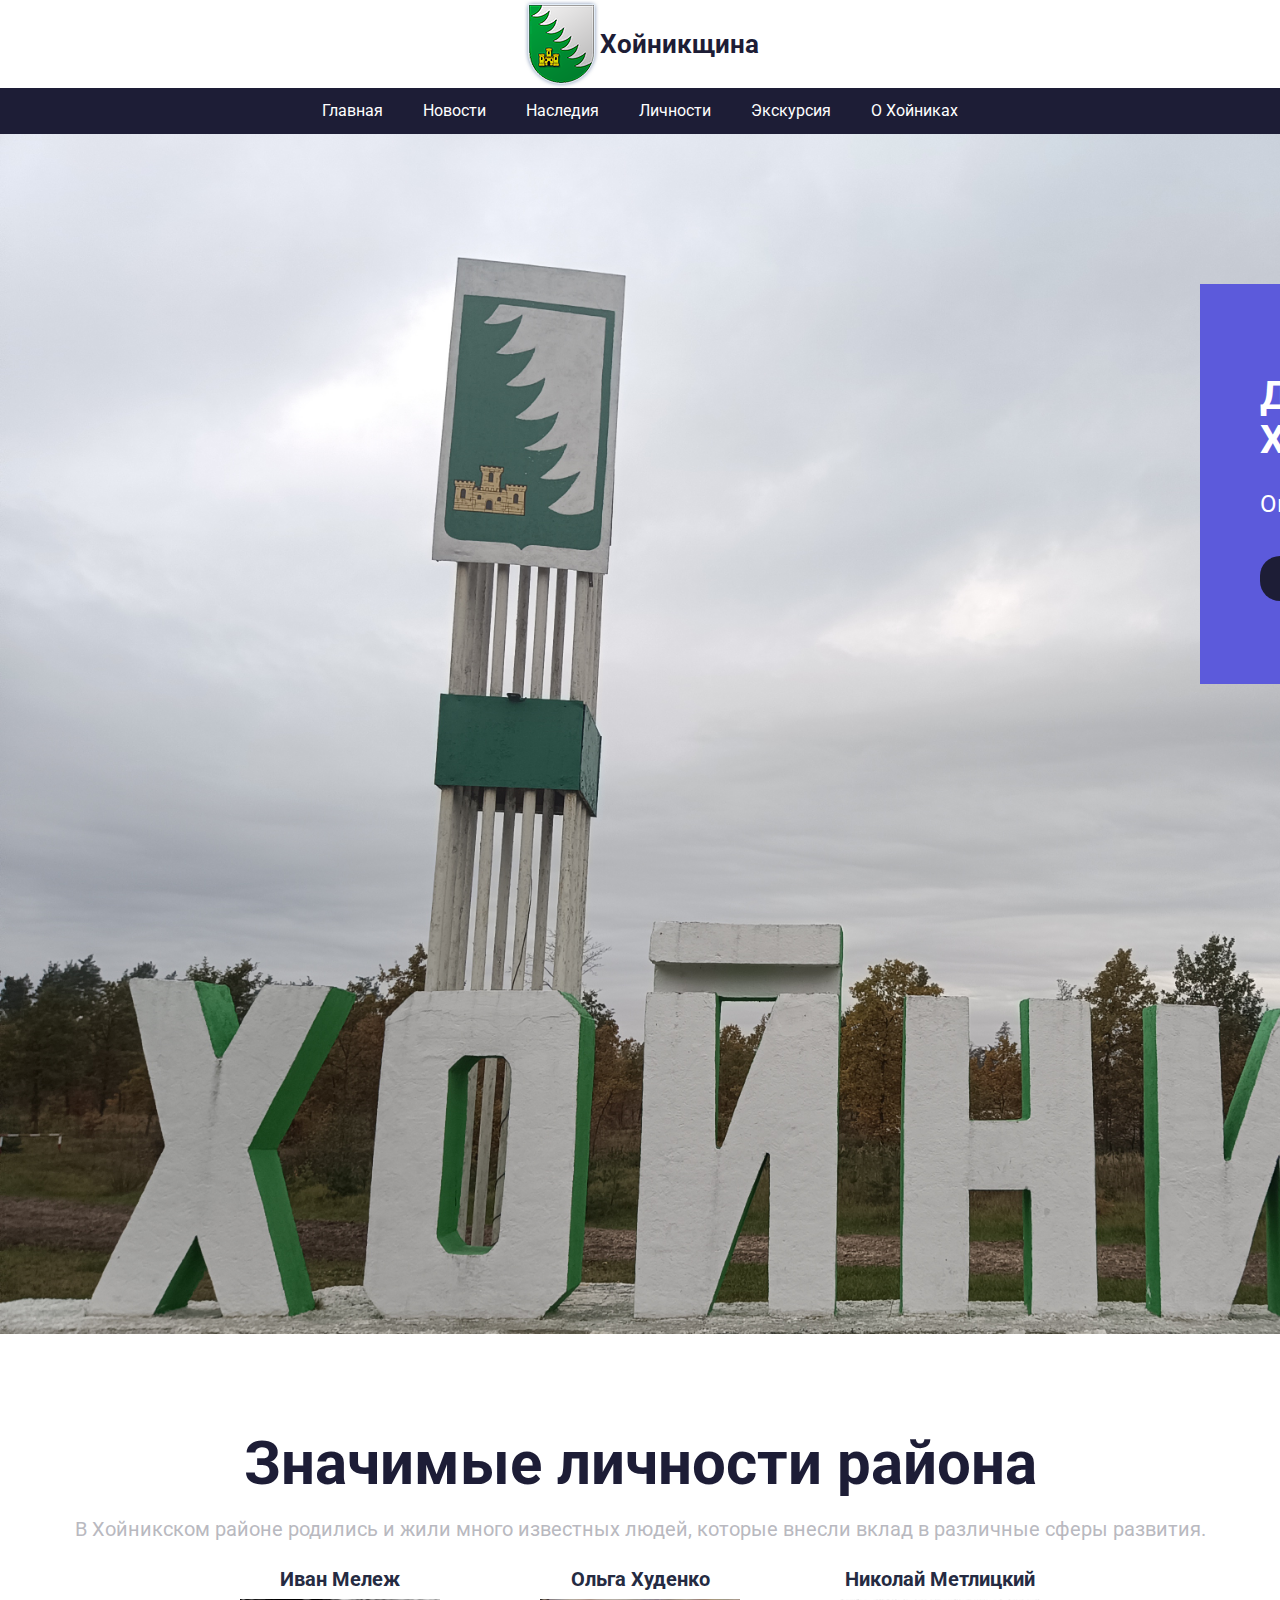
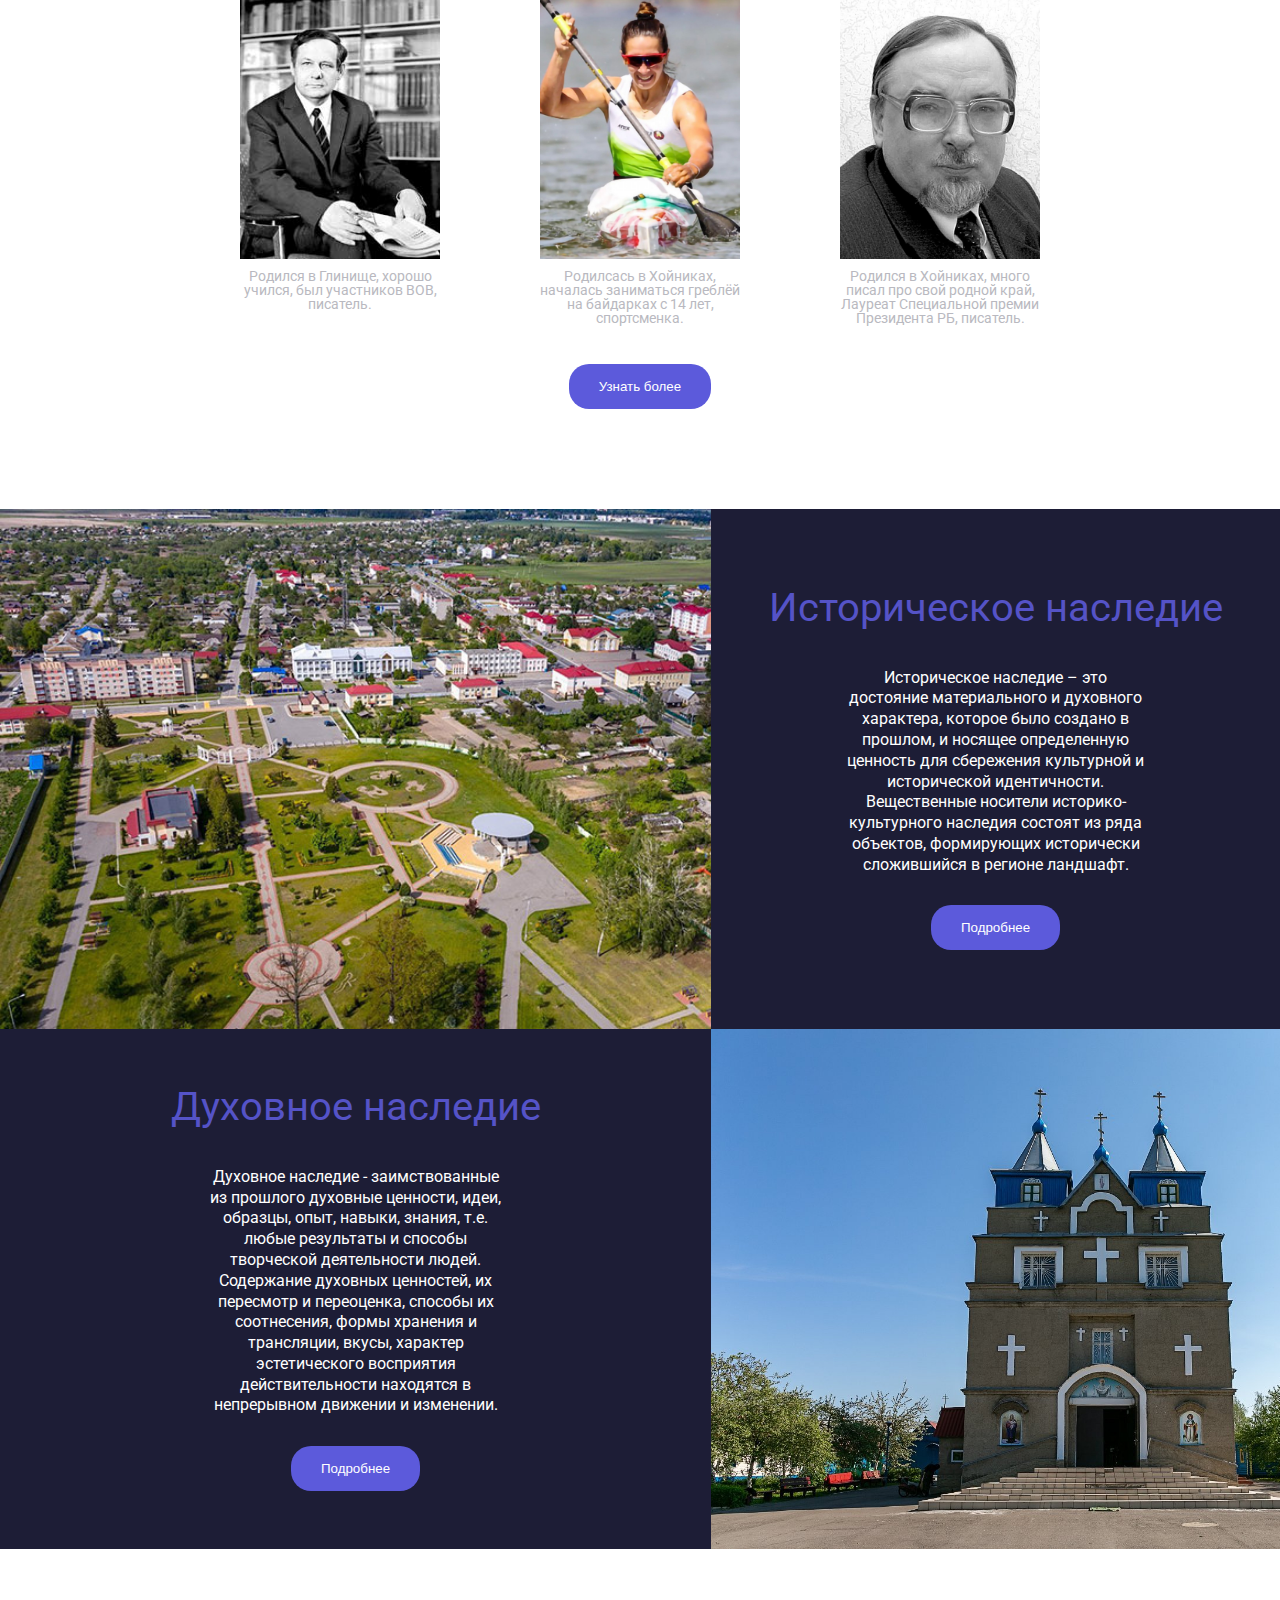
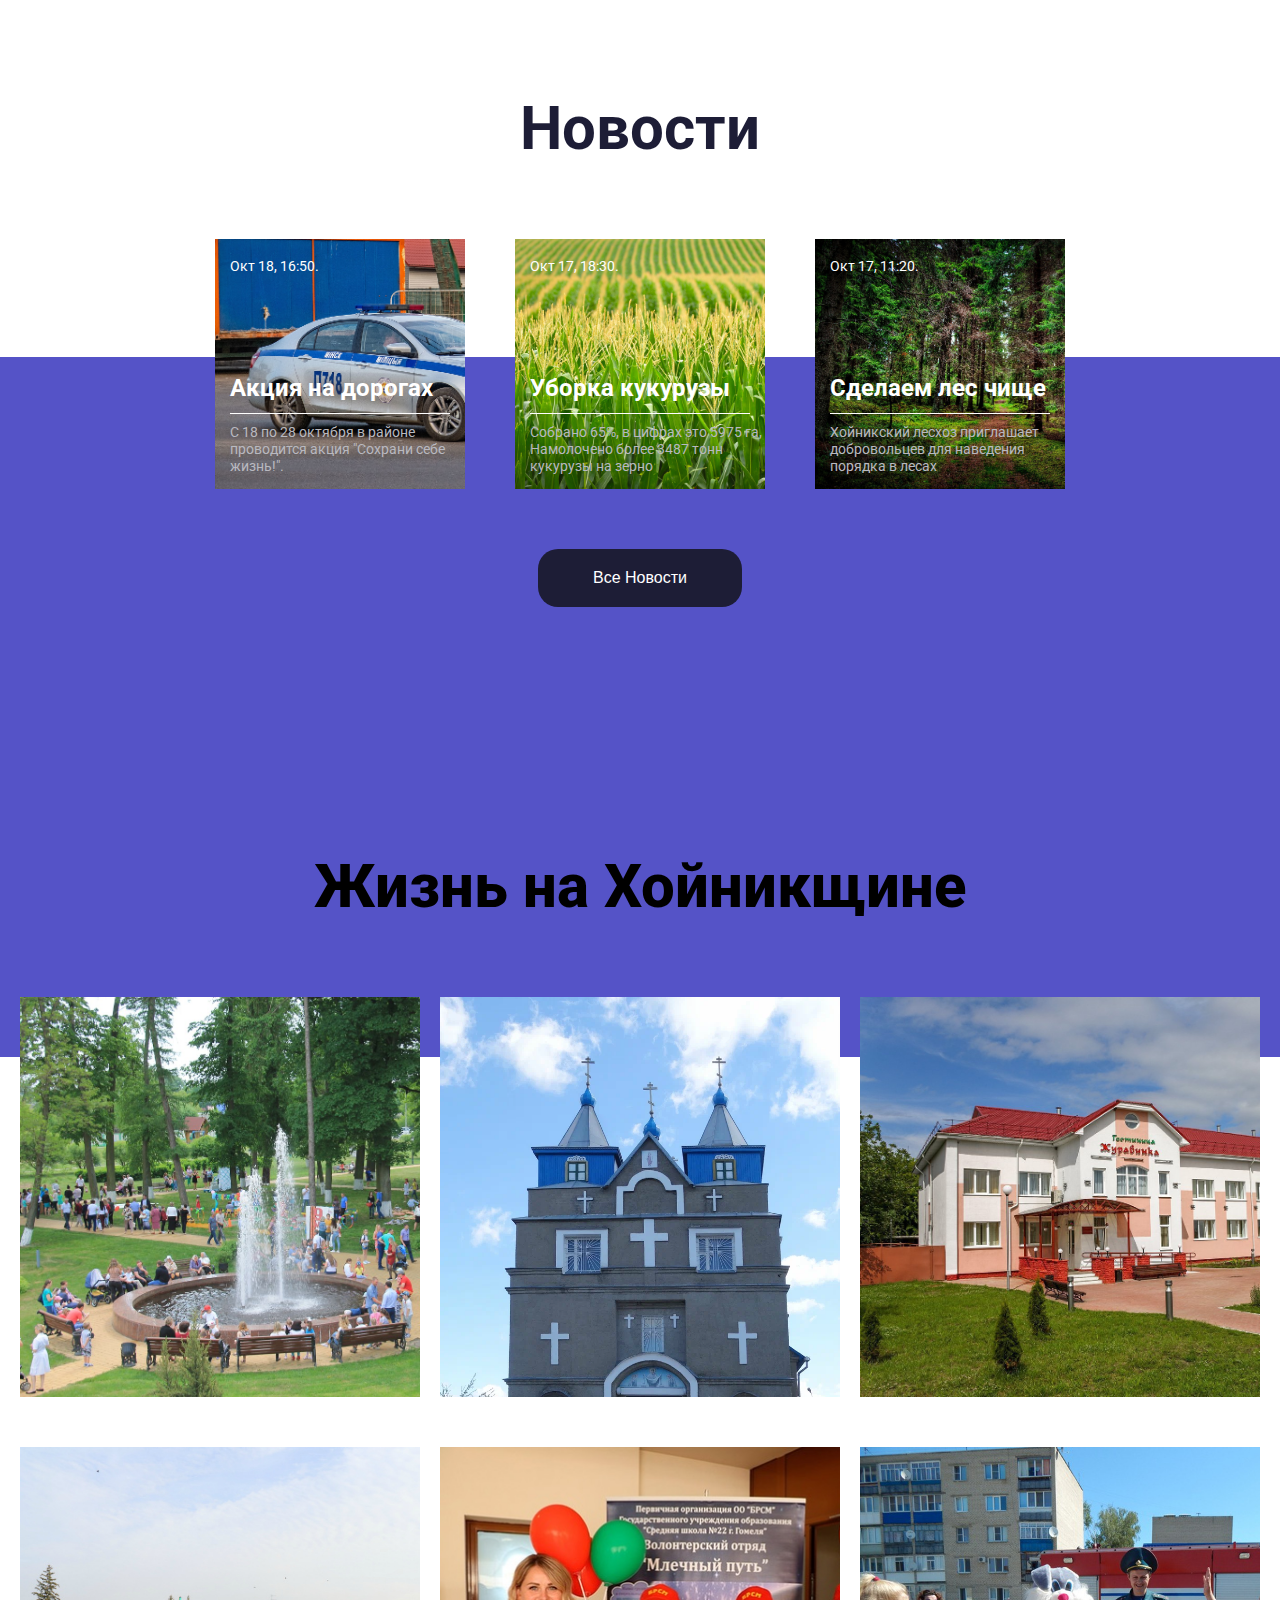
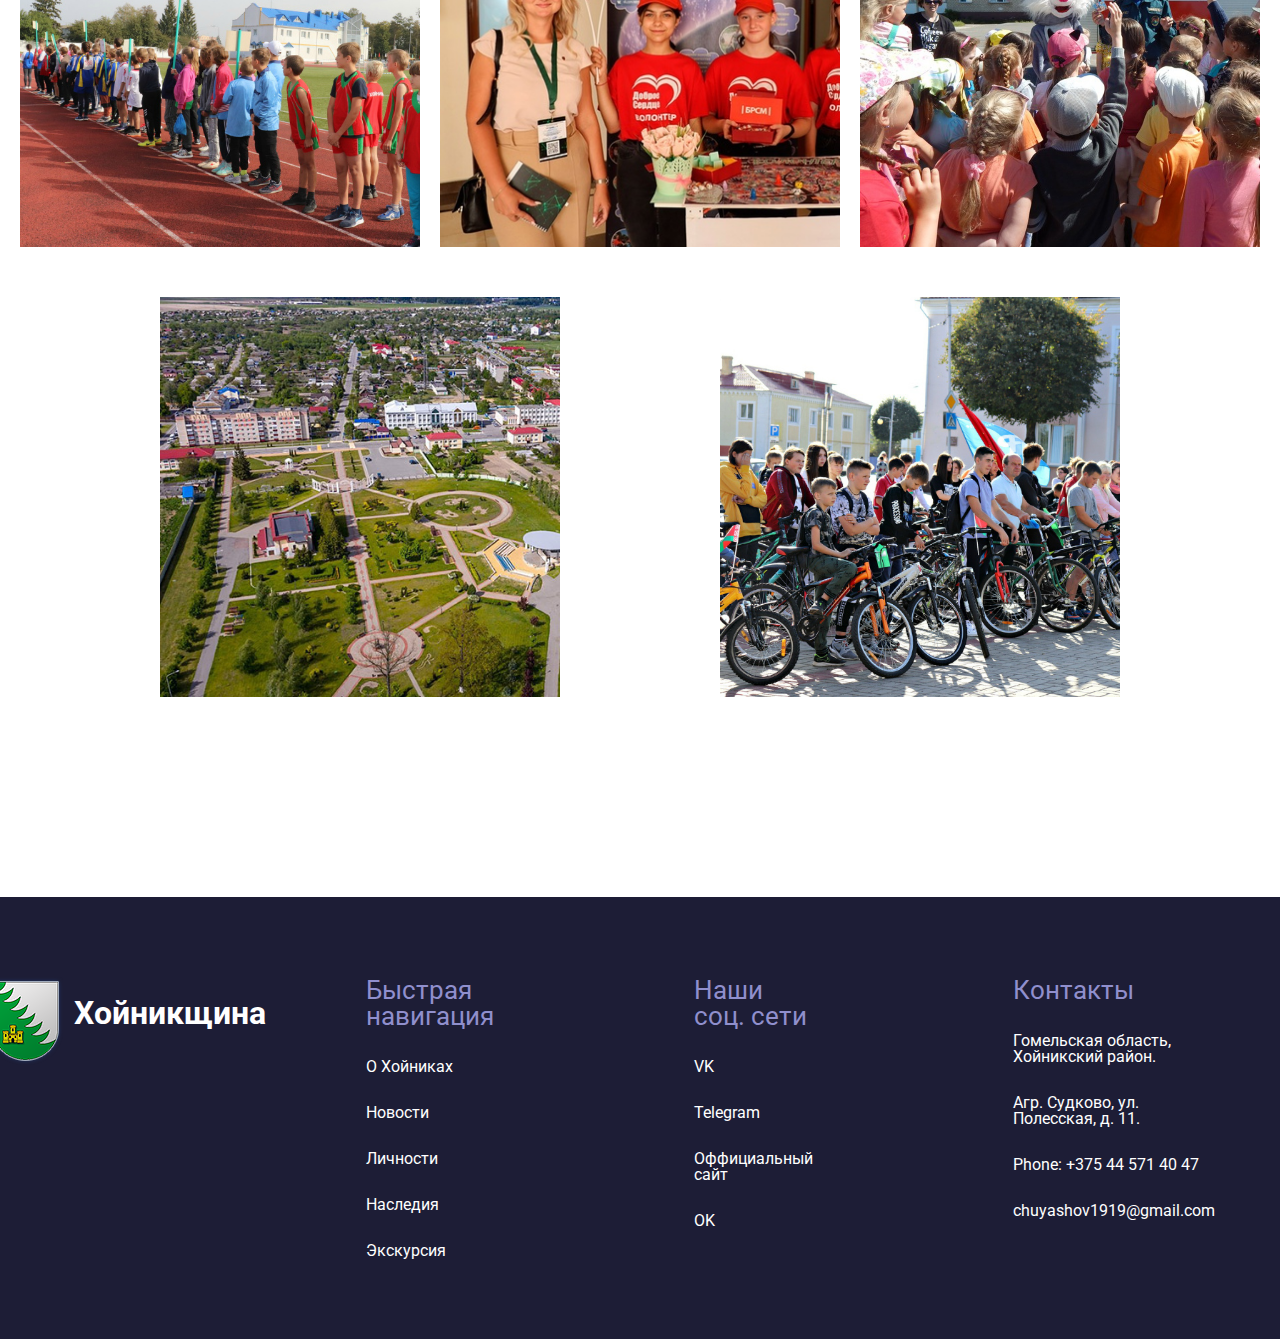
==== index.html @ 6a1b34b5 "add" ====
<!DOCTYPE html>
<html lang="zxx">
<head>
    <meta charset="UTF-8">
    <meta http-equiv="X-UA-Compatible" content="IE=edge">
    <meta name="viewport" content="width=device-width, initial-scale=1.0">
    <title>Хойникщина</title>
    <link rel="website icon" type="png" href="img/work_000392_2b688f4ec9f237903d88ca4abc192735.jpg">
    <link rel="preconnect" href="https://fonts.googleapis.com">
    <link rel="preconnect" href="https://fonts.gstatic.com" crossorigin>
    <link href="https://fonts.googleapis.com/css2?family=Roboto:wght@400;700&display=swap" rel="stylesheet">
    <link rel="stylesheet" href="style/style.css">
</head>
<body>
    <div class="wrapper">
        <div class="header">
            <div class="nav-menu__header">
                <div class="header-top">
                    <a href="#" class="link-header__top"><img src="img/work_000392_2b688f4ec9f237903d88ca4abc192735.jpg" alt="Logo" class="img-header__top"></a>
                    <a href="#" class="desc-header__top">Хойникщина</a>
                </div>
                <div class="header-middle">
                    <ul class="ul-header__middle">
                        <li class="li_header__middle"><a href="index.html" class="limk-header__middle a1">Главная</a></li>
                        <li class="li_header__middle"><a href="news.html" class="limk-header__middle">Новости</a></li>
                        <li class="li_header__middle"><a href="index.html#nasledie" class="limk-header__middle">Наследия</a></li>
                        <li class="li_header__middle"><a href="people.html" class="limk-header__middle">Личности</a></li>
                        <li class="li_header__middle"><a href="excurse.html" class="limk-header__middle">Экскурсия</a></li>
                        <li class="li_header__middle"><a href="about.html" class="limk-header__middle">О Хойниках</a></li>
                    </ul>
                </div>
            </div>
            <div class="header-bottom">
                <div class="header-bottom__desc">
                    <h2 class="bottom-desc__glav">
                        Добро пожаловать в Хойники!
                    </h2>
                    <p class="bottom-desc__desc">
                        Онлайн-экскурсия по району!
                    </p>
                    <div class="header-bottom__button">
                        <button class="bottom-header__button"><a href="excurse.html" class="bottob-header__button">Экскурсия</a></button>
                    </div>
                </div>
            </div>
        </div>
        <section class="section-main">
            <div class="section-top__top">
                <h2 class="glav-section__top">
                    Значимые личности района
                </h2>
                <p class="desc-section__glav">
                    В Хойникском районе родились и жили много известных людей, которые внесли вклад в различные сферы развития. 
                </p>
                <div class="example-people">
                    <div class="people-fall">
                        <p class="name-people-ex">Иван Мележ</p>
                        <img src="img/Melej.jpg" alt="dsfv" class="example-picture">
                        <p class="desc-people">
                            Родился в Глинище, хорошо учился, был участников ВОВ, писатель.
                        </p>
                    </div>
                    <div class="people-fall">
                        <p class="name-people-ex">Ольга Худенко</p>
                        <img src="img/42773.jpg" alt="dsfv" class="example-picture">
                        <p class="desc-people">
                            Родилсась в Хойниках, началась заниматься греблёй на байдарках с 14 лет, спортсменка.
                        </p>
                    </div>
                    <div class="people-fall">
                        <p class="name-people-ex">Николай Метлицкий</p>
                        <img src="img/Метлицкий-Н.jpg" alt="dsfv" class="example-picture">
                        <p class="desc-people">
                            Родился в Хойниках, много писал про свой родной край, Лауреат Специальной премии Президента РБ, писатель.
                        </p>
                    </div>
                </div>
                <div class="button-top__top">
                    <button class="lic-interesion"><a href="people.html" class="button-top_lic">Узнать более</a></button>
                </div>
            </div>
            <div class="section-top">
                <div class="picture-section__top">

                </div>
                <div class="desc-section__top" id="nasledie">
                    <div class="cement">
                        <h2 class="section-top__desc">
                            Историческое наследие
                        </h2>
                        <p class="section-top__p">
                            Историческое наследие – это достояние материального и духовного характера, которое было создано в прошлом, и носящее определенную ценность для сбережения культурной и исторической идентичности.
                            Вещественные носители историко-культурного наследия состоят из ряда объектов, формирующих исторически сложившийся в регионе ландшафт.
                        </p>
                        <div class="button-div__top">
                            <button class="history-button"><a href="history.html" class="button-section__top">Подробнее</a></button>
                        </div>
                    </div>
                    
                </div>
            </div>
            <div class="section-bottom">
                <div class="desc-section__bottom">
                    <div class="cement">
                        <h2 class="section-top__desc">
                            Духовное наследие
                        </h2>
                        <p class="section-top__p">
                            Духовное наследие - заимствованные из прошлого духовные ценности, идеи, образцы, опыт, навыки, знания, т.е. любые результаты и способы творческой деятельности людей.
Содержание духовных ценностей, их пересмотр и переоценка, способы их соотнесения, формы хранения и трансляции, вкусы, характер эстетического восприятия действительности находятся в непрерывном движении и изменении.
                        </p>
                        <div class="button-div__top">
                            <button class="history-button"><a href="spirit.html" class="button-section__top">Подробнее</a></button>
                        </div>
                    </div>
                    
                </div>
                <div class="picture-section__bottom">

                </div>
            </div>
        </section>
        <section class="second-section">
            <div class="second-section__top">
                <h2 class="glav-second__top">
                    Новости
                </h2>
                <div class="box-news__top">
                    <div class="box-info__news b1">
                        <p class="date-news__box">
                            Окт 18, 16:50.
                        </p>
                        <a href="news.html#news1" class="desc-info__box">
                            Акция на дорогах
                        </a>
                        <div class="line-box__news"></div>
                        <p class="opinion-news__box">
                            С 18 по 28 октября в районе проводится акция "Сохрани себе жизнь!".
                        </p>
                    </div>
                    <div class="box-info__news b2">
                        <p class="date-news__box">
                            Окт 17, 18:30.
                        </p>
                        <a href="news.html#news2" class="desc-info__box">
                            Уборка кукурузы
                        </a>
                        <div class="line-box__news"></div>
                        <p class="opinion-news__box">
                            Собрано 65%, в цифрах это 5975 га, Намолочено более 3487 тонн кукурузы на зерно
                        </p> 
                    </div>
                    <div class="box-info__news b3">
                        <p class="date-news__box">
                            Окт 17, 11:20.
                        </p>
                        <a href="news.html#news3" class="desc-info__box">
                            Сделаем лес чище
                        </a>
                        <div class="line-box__news"></div>
                        <p class="opinion-news__box">
                            Хойникский лесхоз приглашает добровольцев для наведения порядка в лесах
                        </p>
                    </div>
                </div>
                <div class="button-others__news">
                    <button class="all-news"><a href="news.html" class="button-all__news">Все Новости</a></button>
                </div>
            </div>
        </section>
        <div class="purple-background">

        </div>
        <section class="section-four">
            <div class="last-section">
                <h2 class="life-city">
                    Жизнь на Хойникщине
                </h2>
                <div class="photo-fest">
                    <div class="pictures-life">
                        <a href="#" class="link-pictures__life"><div class="main-box__life picture1 all-pictures"><p class="invisible-text">Празднование дня победы.</p></div></a>
                    </div>
                    <div class="pictures-life">
                        <a href="#" class="link-pictures__life"><div class="main-box__life picture2 all-pictures"><p class="invisible-text">Свято Покровский женский монастырь</p></div></a>
                    </div>
                    <div class="pictures-life">
                        <a href="#" class="link-pictures__life"><div class="main-box__life picture3 all-pictures"><p class="invisible-text">Гостиница "Журавинка"</p></div></a>
                    </div>
                    <div class="pictures-life">
                        <a href="#" class="link-pictures__life"><div class="main-box__life picture4 all-pictures"><p class="invisible-text">Спортивно-массовых мероприятия</p></div></a>
                    </div>
                    <div class="pictures-life">
                        <a href="#" class="link-pictures__life"><div class="main-box__life picture5 all-pictures"><p class="invisible-text">Волонтёры и члены БРСМ</p></div></a>
                    </div>
                    <div class="pictures-life">
                        <a href="#" class="link-pictures__life"><div class="main-box__life picture6 all-pictures"><p class="invisible-text">Организован показ пожарно аварийно-спасательной техники и оборудования</p></div></a>
                    </div>
                    <div class="pictures-life">
                        <a href="#" class="link-pictures__life"><div class="main-box__life picture7 all-pictures"><p class="invisible-text">Хойники. Вид сверху</p></div></a>
                    </div>
                    <div class="pictures-life">
                        <a href="#" class="link-pictures__life"><div class="main-box__life picture8 all-pictures"><p class="invisible-text">Велопробеги</p></div></a>
                    </div>
                </div>
            </div>
        </section>
        <footer>
            <div class="footer-top">
                <div class="footer-image">
                    <a href="#" class="link-image__footer"><img src="/img/work_000392_2b688f4ec9f237903d88ca4abc192735.jpg" alt=""></a>
                    <a href="#" class="text-icon__footer">Хойникщина</a>
                </div>
                <div class="footer-nav">
                    <p class="nav-footer__text">Быстрая навигация</p>
                    <div class="spisok-nav__footer">
                        <a href="about.html" class="cos-footer__glav">О Хойниках</a>
                        <a href="news.html" class="cos-footer__glav">Новости</a>
                        <a href="people.html" class="cos-footer__glav">Личности</a>
                        <a href="index.html#nasledie" class="cos-footer__glav">Наследия</a>
                        <a href="excurse.html" class="cos-footer__glav">Экскурсия</a>
                    </div>
                </div>
                <div class="footer-nav">
                    <p class="nav-footer__text">Наши соц. сети</p>
                    <div class="spisok-nav__footer">
                        <a href="https://vk.com/hoinikinovosti" class="cos-footer__glav">VK</a>
                        <a href="https://t.me/s/hoiniki_gov_by" class="cos-footer__glav">Telegram</a>
                        <a href="http://www.hoiniki.by" class="cos-footer__glav">Оффициальный сайт</a>
                        <a href="https://ok.ru/hoinikinovosti" class="cos-footer__glav">OK</a>
                    </div>
                </div>
                <div class="footer-nav">
                    <p class="nav-footer__text">Контакты</p>
                    <div class="spisok-nav__footer">
                        <a href="#" class="cos-footer__glav">Гомельская область, Хойникский район.</a>
                        <a href="#" class="cos-footer__glav">Агр. Судково, ул. Полесская, д. 11.</a>
                        <a href="#" class="cos-footer__glav">Phone: +375 44 571 40 47</a>
                        <a href="#" class="cos-footer__glav">chuyashov1919@gmail.com</a>
                    </div>
                </div>
            </div>
        </footer>
    </div>
</body>
---- style/style.css ----
*,
*::before,
*::after{
    padding: 0;
    margin: 0;
    border: 0;
    box-sizing: border-box;
}
a{
    text-decoration: none;
}
ul,
ol{
    list-style: none;
}
img{
    vertical-align: top;
}
h1,
h2,
h3,
h4,
h5,
h6{
    font-weight: inherit;
    font-size: inherit;
}
html,
body{
    height: 100%;
    line-height: 1;
    font-size: 14px;
    color:#252B42;
    font-weight: 400;
    font-family:'Roboto';
}
.wrapper{
    min-height: 100%;
    overflow: hidden;
    display: flex;
    flex-direction: column;
}
/* .cantainer{
    max-width: 1720px;
    padding: 0 15px;
    margin: 0 auto;
    box-sizing: border-box;
} */
.desc-header__top{
    font-size: 26px;
    font-weight: 700;
    color: #1D1D36;
}
.header-top{
    display: flex;
    justify-content: center;
    align-items: center;
    background-color: white;
    /* position: fixed;
    top: 0;
    left: 0;
    right: 0;
    z-index: 100000000; */
}
.header-middle{
    display: flex;
    justify-content: center;
    align-items: center;
    /* position: fixed;
    top: 0;
    left: 0;
    right: 0;
    z-index: 100000000; */
}
/* .nav-menu__header{
    position: fixed;
    top: 0;
    left: 0;
    right: 0;
    z-index: 100000000;
} */
.ul-header__middle{
    display: flex;

}
.header-middle:hover{    transition: 0.4s red color;
}
.li_header__middle{
    padding-top: 15px;
    padding-bottom: 15px;
    padding-right: 40px;
    font-size: 16px;
  
}
.li_header__middle:last-child{
    padding-right: 0px;
}
.header-middle{
    background-color:  #1d1d36;
}
a.limk-header__middle{
        color: white;
        transition: .4s linear color;

}
a.limk-header__middle:hover{
    transition: .3s ease-in-out color;
    color: #5c5adb;

}
.a1{
    color: #9f97b8;
}
.header-bottom{
    background: url('../img/IMG_20221009_114558.jpg');
    background-repeat: no-repeat;
    background-size: cover;
    width: 1920px;
    height: 1200px;
    padding-top: 150px;
}
.header-bottom__desc{
    margin-left: 1200px;
    height: 400px;
    width: 550px;
    background-color: #5c5adb;
    display: flex;
    flex-direction: column;
    padding-top: 90px;
    padding-left: 60px;
}
.bottom-desc__glav{
    color: white;
    font-weight: 700;
    font-size: 40px;
    line-height: 110%;
    padding-bottom: 30px;
}
.bottom-desc__desc{
    color: white;
    font-size: 24px;
    padding-bottom: 40px;
}
.bottob-header__button{
    color: white;
    padding-top: 15px;
    padding-bottom: 15px;
    padding-right: 30px;
    padding-left: 30px;
}
.bottom-header__button{
    background: #1D1D36;
    padding: 15px 10px;
    border-radius: 20px;
}
.bottom-header__button:hover{
    padding: 14px 9px;
    background: #5553C7;
    border: 1px solid black;
}
.picture-section__top{
    width: 800px;
    height: 520px;
    background: url('../img/Hoiniki-3.jpg');
    background-repeat: no-repeat;
    background-size: cover;
}
.section-top{
    display: flex;
    justify-content: center;
}
.desc-section__top{
    display: flex;
    align-items: center;
    justify-content: center;
    flex-basis: 50%;
    background: #1D1D36;
}
.section-top__desc{
    color: #5553C7;
    font-size: 40px;
    padding-bottom: 40px;
}
.example-people{
    display: flex;
    justify-content: space-evenly;
}
.people-fall{
    display: flex;
    flex-direction: column;
    width: 200px;
    height: 275px;
    margin-right: 100px;
}
.people-fall:last-child{
    margin-right: 0px;
}
.desc-people{
    margin-top: 10px;
    color: #b9b9c0;
    font-size: 14px;
    margin-bottom: 20px;
    display: flex;
    text-align: center;
}
.name-people-ex{
    font-size: 20px;
    margin-bottom: 10px;
    font-weight: 700;
    display: flex;
    justify-content: center;
}
.example-picture{
    width: 200px;
    height: 260px;
}
.cement{
    display: flex;
    flex-direction: column;
    align-items: center;
    justify-content: center;
}
.section-top__p{
    color: white;
    line-height: 130%;
    font-size: 16px;
    padding-bottom: 30px;
    max-width: 300px;
    display: flex;
    text-align: center;
}
/* .button-div__top{
    display: flex;
    justify-content: center;
    width: 140px;
    padding: 10px 20px;
    background-color: #5C5ADB;
} */
.button-section__top{
    color: white;
    padding: 15px 30px;
    border-radius: 20px;
}
.history-button{
    background: #5C5ADB;
    padding: 15px 0px;
    border-radius: 20px;
}
.button-section__top:hover{
    color: black;
}
.history-button:hover{
    background: white;
}
.glav-section__top{
    margin-bottom: 25px;
    font-size: 60px;
    color: #1D1D36;
    font-weight: 700;
}
.desc-section__glav{
    margin-bottom: 30px;
    color: #b9b9c0;
    font-size: 20px;
}
.button-top_lic{
    color: white;
    padding: 15px 30px;
    border-radius: 20px;

}
.lic-interesion{
    margin-top: 120px;
    background: #5C5ADB;
    padding: 15px 0px;
    border-radius: 20px;
}
.button-top_lic:hover{
    background: white;
    color: black;
    border: 1px solid black;
}
.button-top__top{
    margin-bottom: 100px;
}
.section-top__top{
    display: flex;
    flex-direction: column;
    align-items: center;
    margin-top: 100px;
}
.desc-section__bottom{
    display: flex;
    align-items: center;
    justify-content: center;
    background: #1D1D36;
    width: 800px;
    height: 520px;
}
.picture-section__bottom{
    background: url('../img/478c921e0841fbbfb279b862dc4ede69.jpg');
    background-repeat: no-repeat;
    background-size: cover;
    width: 800px;
    height: 520px;
    flex-basis: 50%;
}
.section-bottom{
    display: flex;
    justify-content: center;
}
.second-section__top{
    margin-bottom: -350px;
    margin-top: 150px;
    display: flex;
    flex-direction: column;
    align-items: center;
    z-index: 1;
}
.glav-second__top{
    padding-bottom: 80px;
    font-weight: 700;
    font-size: 60px;
    color: #1D1D36;
}
.box-news__top{
    display: flex;
    justify-content: center;

}
.date-news__box{
    padding-bottom: 100px;
    color: white;
    font-size: 14px;
    padding-left: 15px;
    padding-top: 20px;
}
.box-info__news{
    width: 250px;
    height: 250px;
    margin-right: 50px;
}
.box-info__news:last-child{
    margin-right: 0px;
}
.desc-info__box{
    padding-left: 15px;
    font-size: 24px;
    font-weight: 700;
    color: white;
    line-height: 125%;
}
.line-box__news{
    padding-top: 10px;
    border-bottom: 1px solid white;
    width: 220px;
    display: flex;
    justify-content: center;
    margin-left: 15px;
}

.opinion-news__box{
    color: #b9b9c0;
    font-size: 14px;
    padding-left: 15px;
    padding-top: 10px;
    line-height: 120%;
}
.b1{
    background: url('../img/1599px-Belarusian_police_Geely_Emgrand_\(P718\,_Minsk\).jpg');
    background-repeat: no-repeat;
    background-size: cover;
}
.b2{
    background: url('../img/corn-field.jpg');
    background-repeat: no-repeat;
    background-size: cover;
}
.b3{
    background: url('../img/1624059863_6-phonoteka_org-p-oboi-les-krasivo-6.jpg');
    background-repeat: no-repeat;
    background-size: cover;
}
.purple-background{
    background: #5553C7;
    height: 700px;
    z-index: -1;
    /* margin-top: -150px; */
}
.button-others__news{
    margin-top: 60px;
    margin-bottom: 100px;

}
.button-all__news{
    color: white;
    padding: 20px 55px;
    font-size: 16px;
    border-radius: 20px;
}
.all-news{
    background: #1D1D36;
    padding: 20px 0px;
    border-radius: 20px;
}
.button-all__news:hover{
    background: #5C5ADB;
    border: 1px solid white;
    padding: 20px 55px;
}
.all-news:hover{
    color: white;
}
.section-four{
    margin-top: 150px;
}
.last-section{
    display: flex;
    flex-direction: column;
    align-items: center;
    margin-top: -350px;
}
.life-city{
    color: black;
    font-size: 60px;
    font-weight: 800;
    padding-bottom: 80px;
}
.photo-fest{
    display: flex;
    justify-content: space-evenly;
    flex-wrap: wrap;
}
.link-pictures__life{
    background-image: url('../img/zakat.jpg');
    background-repeat: no-repeat;
    background-size: cover;
}
.main-box__life{
    margin-bottom: 50px;
    width: 400px;
    height: 400px;
    display: flex;
    flex-direction: column;
    align-items: center;
    justify-content: center;
}
.picture1{
    background-image: url('../img/7NHMNJTrtn8.jpg');
    background-repeat: no-repeat;
    background-size: cover;
}
.picture2{
    background-image: url('../img/XXL.webp');
    background-repeat: no-repeat;
    background-size: cover;
}
.picture3{
    background-image: url('../img/ec6c55ae98f6099fe4f41675c4108a2d.jpg');
    background-repeat: no-repeat;
    background-size: cover;
}
.picture4{
    background-image: url('../img/шк-6.jpg');
    background-repeat: no-repeat;
    background-size: cover;
}
.picture5{
    background-image: url('../img/PZ5Z9VSkbOY.jpg');
    background-repeat: no-repeat;
    background-size: cover;
}
.picture6{
    background-image: url('../img/7af2293ef6e1161f46f7c8ddb71d6514.jpg');
    background-repeat: no-repeat;
    background-size: cover;
}
.picture7{
    background-image: url('../img/Hoiniki-3.jpg');
    background-repeat: no-repeat;
    background-size: cover;
}
.picture8{
    background-image: url('../img/fVi5jDtM6jQ.jpg');
    background-repeat: no-repeat;
    background-size: cover;
}
.invisible-text{
    font-size: 16px;
    color: white;
}
.all-pictures{
    transition: all 0.5s linear;
    filter: grayscale(0%)
}
.all-pictures:hover{
    filter: grayscale(100%);
}
.invisible-text{
    display: none;
}
.main-box__life:hover .invisible-text{
    display: block;
}
.footer-top{
    margin-top: 150px;
    background: #1D1D36;
    padding-top: 80px;
    padding-bottom: 80px;
    display: flex;
    justify-content: center;
    padding-left: 20px;
}
.text-icon__footer{
    color: white;
    font-size: 32px;
    font-weight: 700;
    margin-top: 20px;
    padding-left: 10px;
}
.footer-image{
    display: flex;
}
.nav-footer__text{
    color: #908FCD;
    font-size: 26px;
    margin-bottom: 15px;
}
.footer-nav{
    display: flex;
    flex-direction: column;
    margin-right: 100px;
    margin-left: 100px;
}
.spisok-nav__footer{
    display: flex;
    flex-direction: column;
    flex-wrap: wrap;
}
.cos-footer__glav{
    color: white;
    font-size: 16px;
    margin-top: 15px;
    margin-bottom: 15px;
}
.cos-footer__glav:last-child{
    margin-bottom: 0px;
}
.footer-bottom__text{
    color: #90909C;
    font-size: 14px;
    margin: 20px 0px;
}
.footer-bottom{
    background: white;
    display: flex;
    justify-content: center;
}
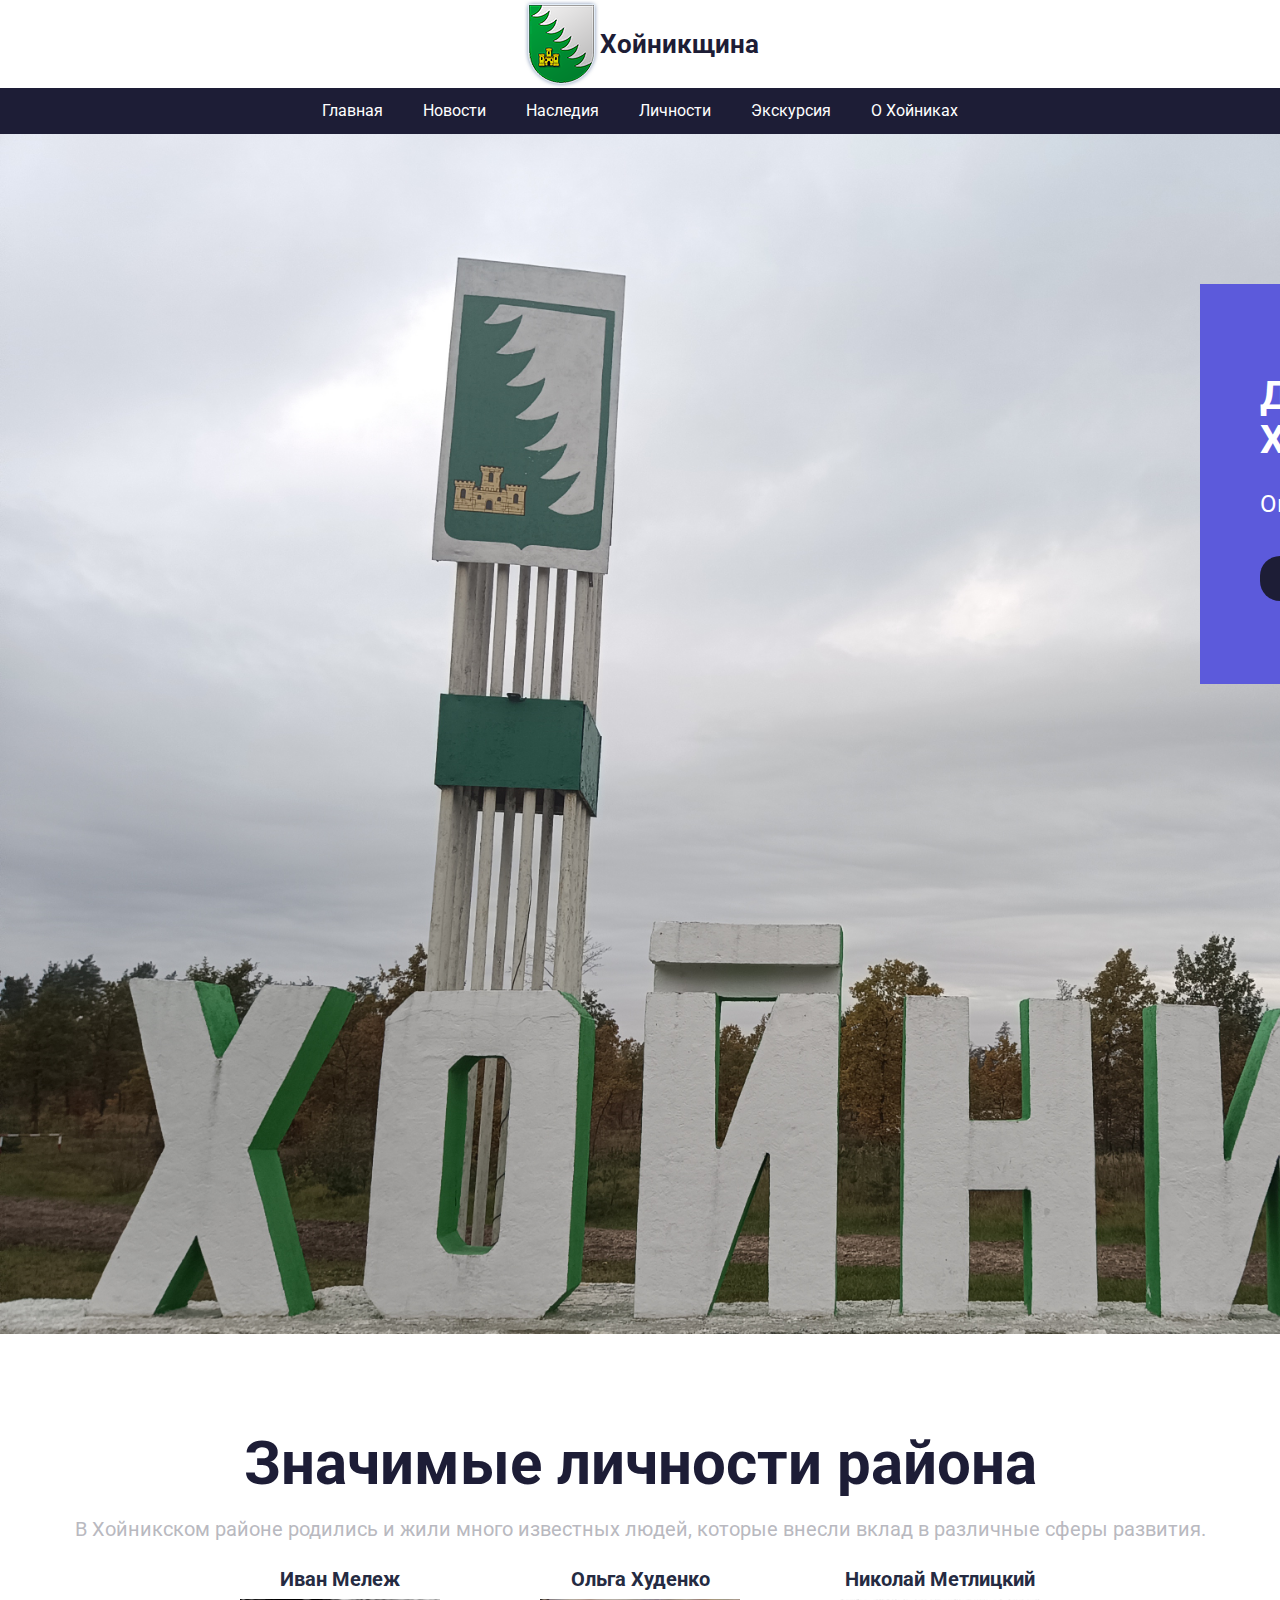
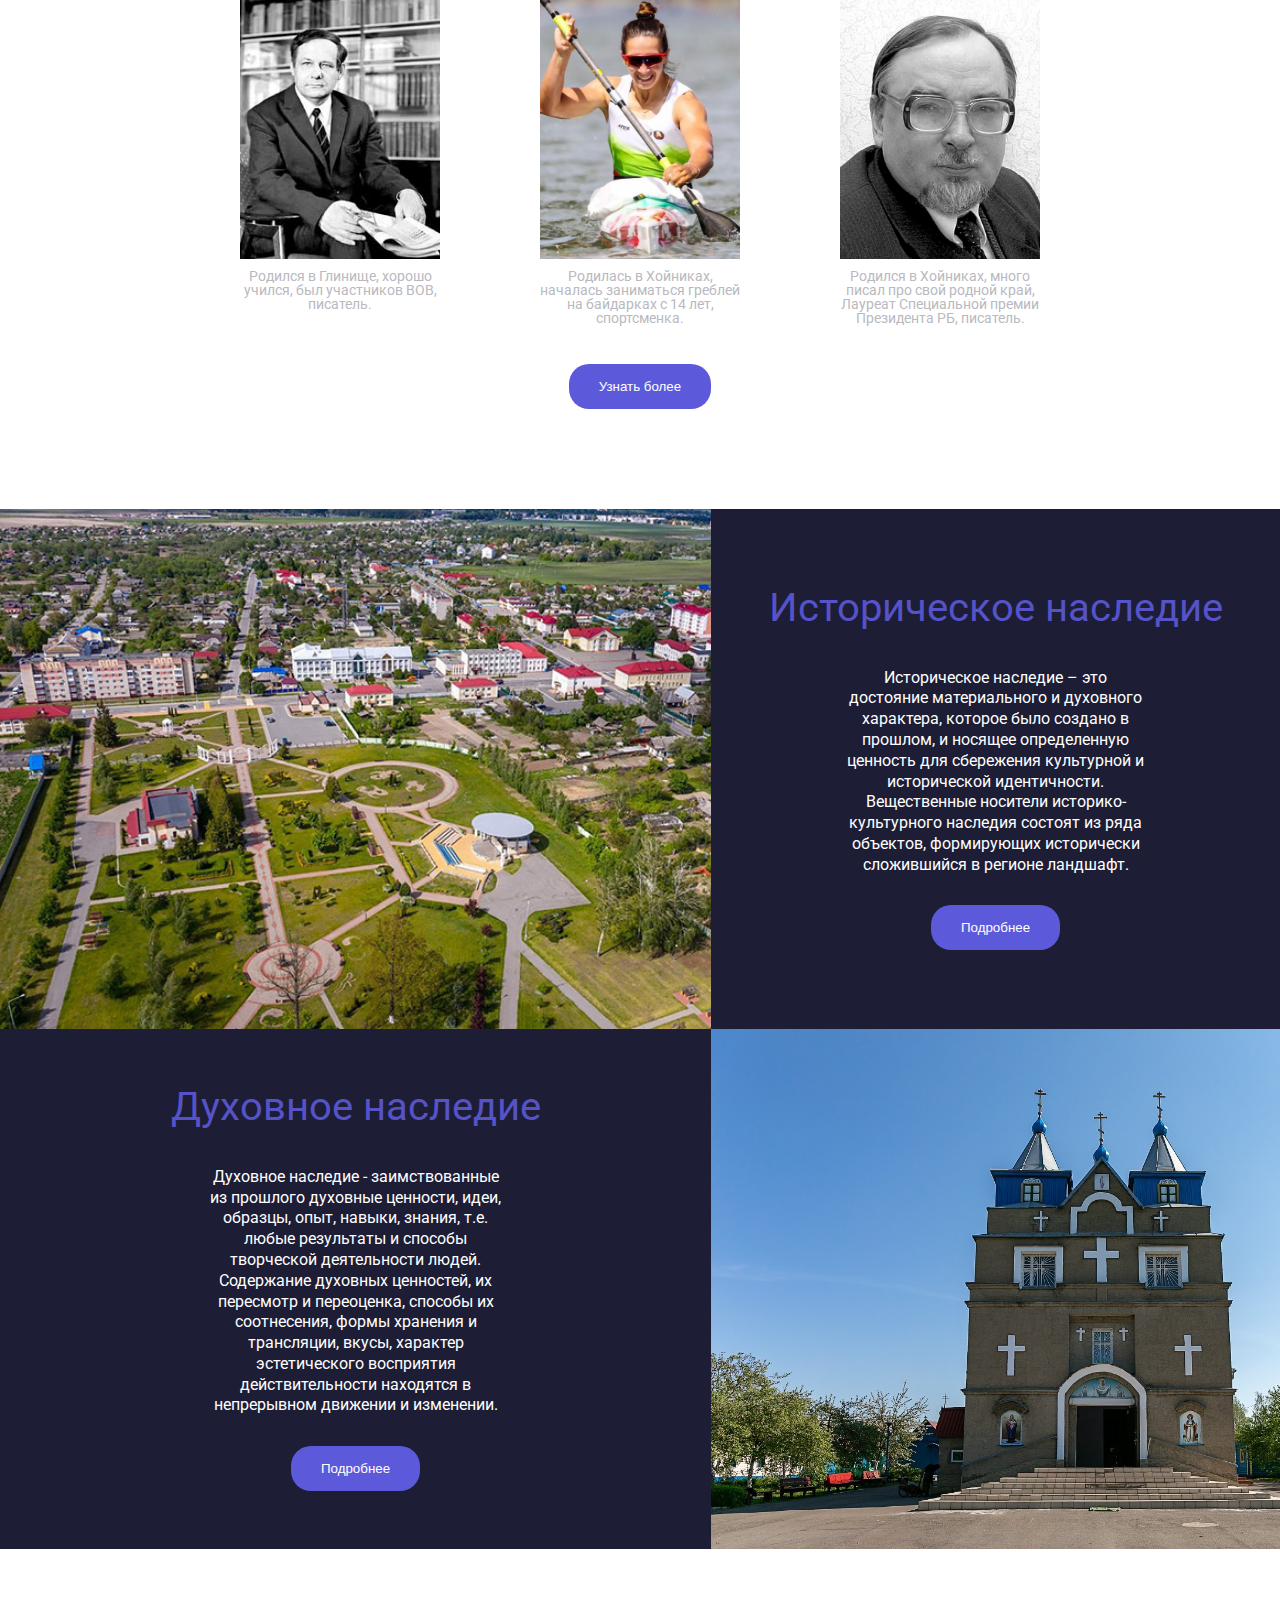
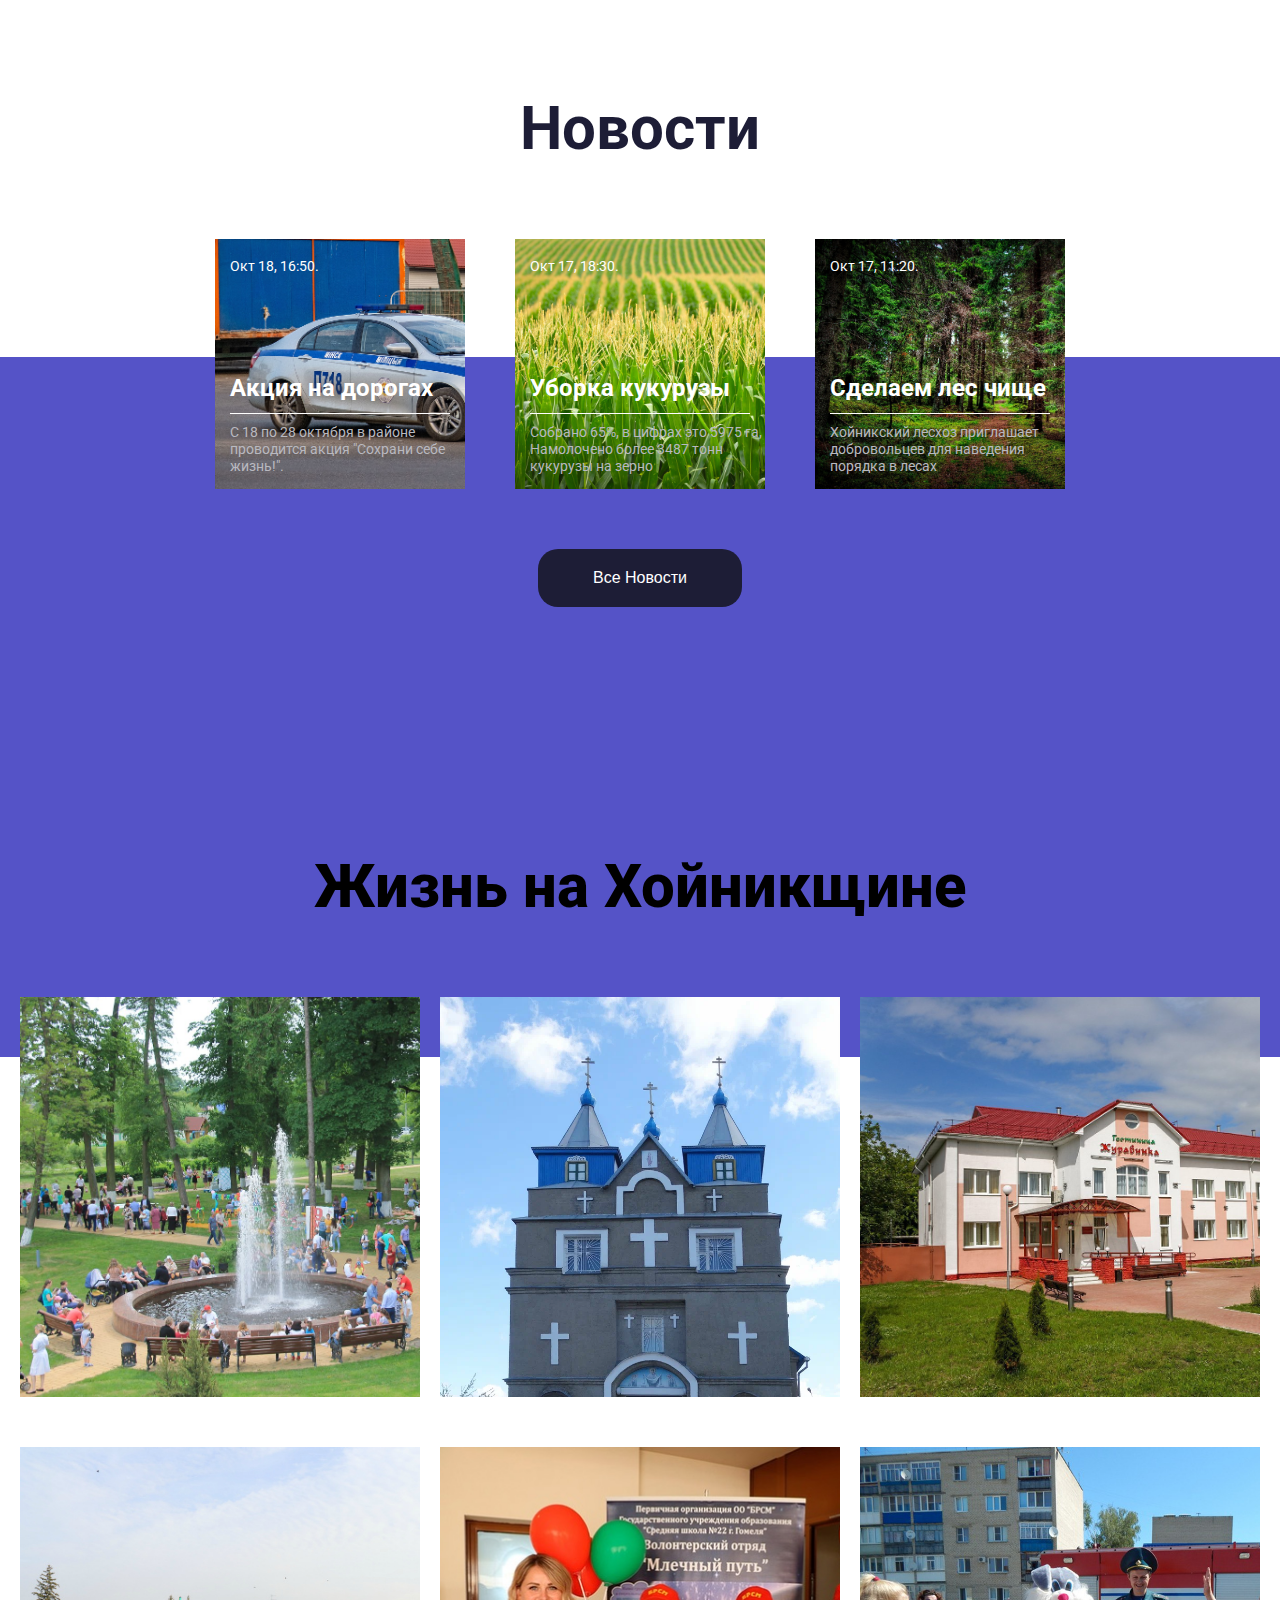
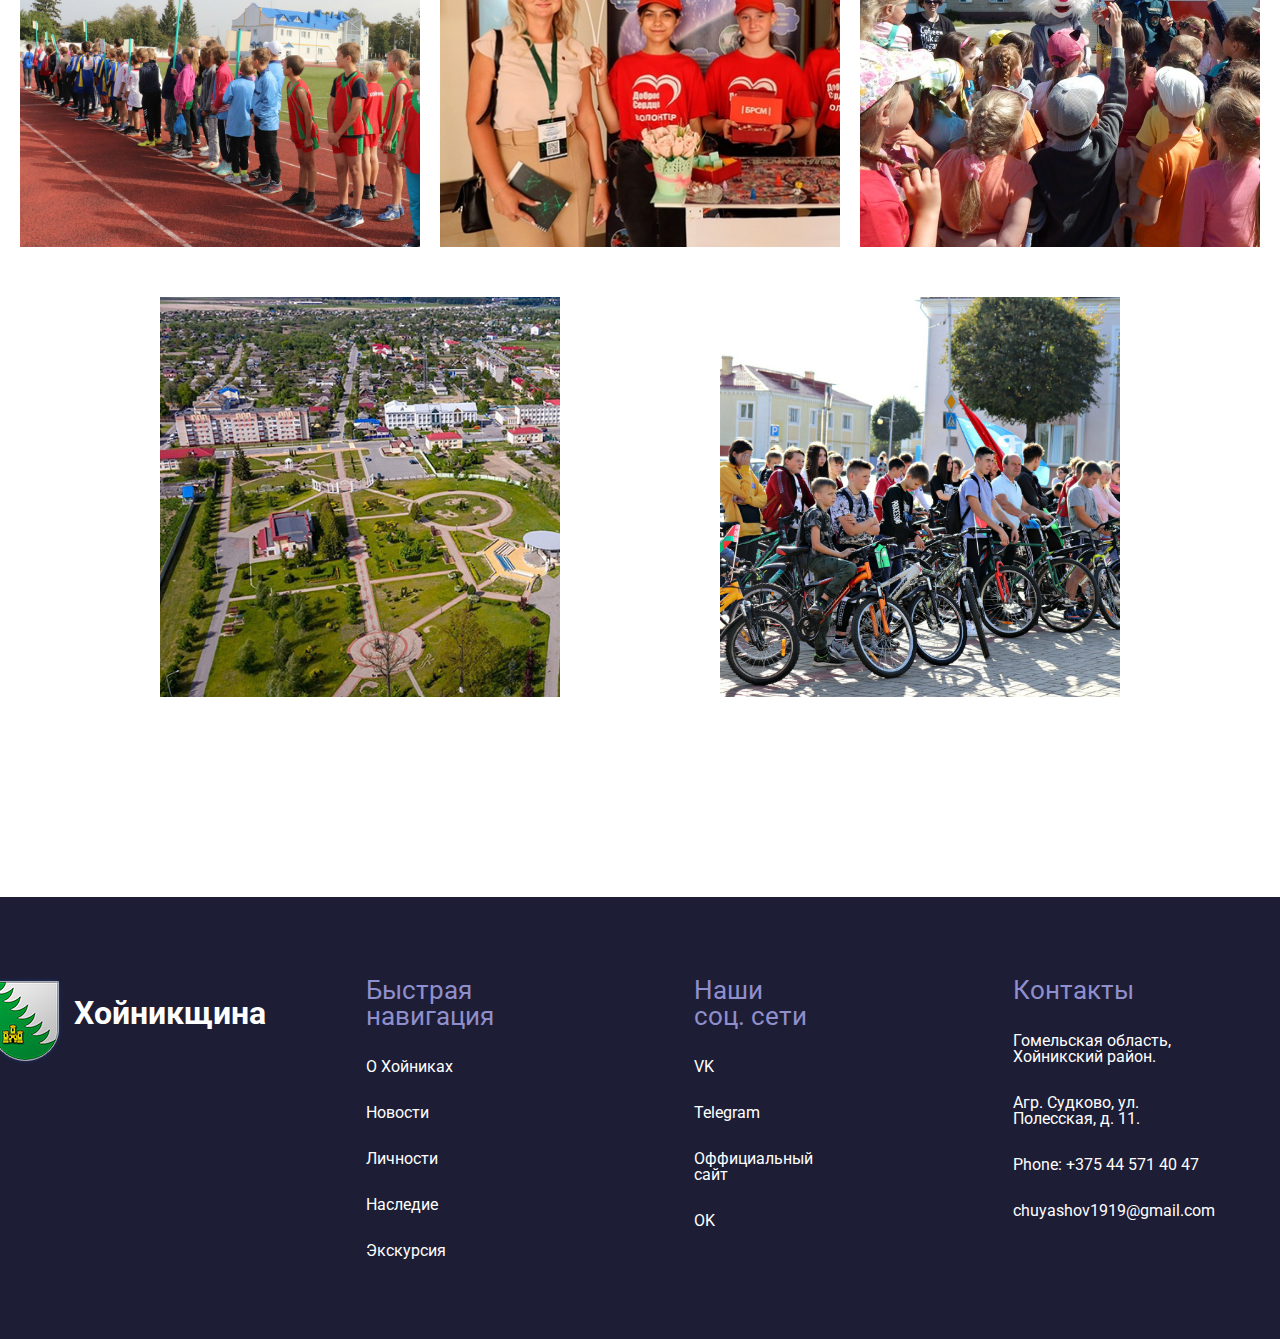
==== commit 4fe6a5df: "mistakes" ====
--- a/index.html
+++ b/index.html
@@ -64,7 +64,7 @@
                         <p class="name-people-ex">Ольга Худенко</p>
                         <img src="img/42773.jpg" alt="dsfv" class="example-picture">
                         <p class="desc-people">
-                            Родилсась в Хойниках, началась заниматься греблёй на байдарках с 14 лет, спортсменка.
+                            Родилась в Хойниках, началась заниматься греблей на байдарках с 14 лет, спортсменка.
                         </p>
                     </div>
                     <div class="people-fall">
@@ -216,7 +216,7 @@
                         <a href="about.html" class="cos-footer__glav">О Хойниках</a>
                         <a href="news.html" class="cos-footer__glav">Новости</a>
                         <a href="people.html" class="cos-footer__glav">Личности</a>
-                        <a href="index.html#nasledie" class="cos-footer__glav">Наследия</a>
+                        <a href="index.html#nasledie" class="cos-footer__glav">Наследие</a>
                         <a href="excurse.html" class="cos-footer__glav">Экскурсия</a>
                     </div>
                 </div>
